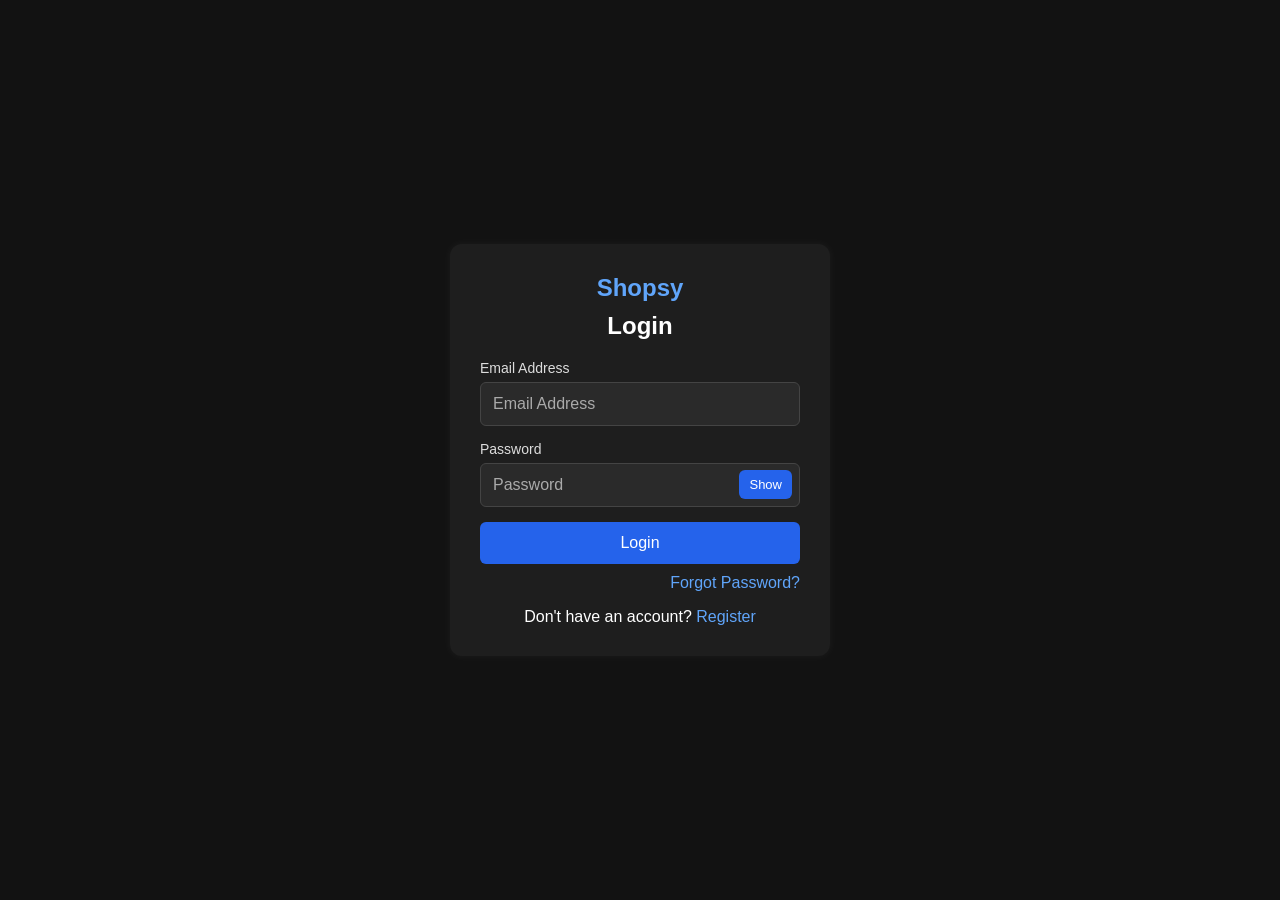
==== home.html @ 78143241 "initial commit" ====
<!DOCTYPE html>
<html lang="en">
<head>
    <meta charset="UTF-8">
    <meta name="viewport" content="width=device-width, initial-scale=1.0">
    <title>Home - Shopsy</title>
    <link rel="stylesheet" href="style.css">
</head>
<body data-auth="required">
<header>
    <nav class="navbar" aria-label="Main navigation">
        <h2>Shopsy</h2>
        <ul>
            <li><a href="home.html">Home</a></li>
            <li><a href="products.html">Products</a></li>
            <li><a href="contact.html">Contact</a></li>
            <li><a href="index.html" id="logoutLink">Logout</a></li>
        </ul>
    </nav>
</header>

<main>
    <section class="hero" aria-labelledby="homeTitle">
        <h1 id="homeTitle">Welcome to Shopsy</h1>
        <p>Best deals on electronics, gadgets, and everyday tech.</p>
        <a href="products.html" class="hero-btn">Shop Products</a>
    </section>

    <section class="products" aria-labelledby="featuredTitle">
        <h2 id="featuredTitle">Featured Products</h2>

        <article class="card">
            <img src="images/watch.jpg" alt="Smart Watch">
            <h3>Smart Watch</h3>
            <p>Rs. 1999</p>
            <button type="button" class="cart-btn">Add to Cart</button>
        </article>

        <article class="card">
            <img src="images/headphones.jpg" alt="Headphones">
            <h3>Headphones</h3>
            <p>Rs. 1499</p>
            <button type="button" class="cart-btn">Add to Cart</button>
        </article>

        <article class="card">
            <img src="images/laptop.jpg" alt="Laptop">
            <h3>Laptop</h3>
            <p>Rs. 49999</p>
            <button type="button" class="cart-btn">Add to Cart</button>
        </article>
    </section>
</main>

<footer>
    <p>&copy; 2026 Shopsy. All Rights Reserved.</p>
</footer>

<script src="script.js"></script>
</body>
</html>
---- style.css ----
*{margin:0;padding:0;box-sizing:border-box;font-family:Arial,sans-serif}
body{min-height:100vh;background:#121212;color:white}
a{color:#60a5fa;text-decoration:none}
p{margin-top:16px;text-align:center}

label{display:block;margin:0 0 6px;color:#ddd;font-size:14px}
input,textarea,button,.hero-btn{
    width:100%;padding:12px;border-radius:6px;font-size:16px;
}
input,textarea{
    margin-bottom:15px;border:1px solid #444;background:#2a2a2a;color:white;
}
input:focus,textarea:focus,a:focus,button:focus{
    outline:2px solid #60a5fa;outline-offset:3px;
}
input::placeholder,textarea::placeholder{color:#aaa}
textarea{resize:vertical}
button,.hero-btn{border:0;background:#2563eb;color:white;cursor:pointer}
button:hover,.hero-btn:hover{background:#1d4ed8}

.container{
    min-height:100vh;padding:20px;display:flex;justify-content:center;align-items:center;
}
.login-box,.card,.contact-form,.contact-info{
    background:#1e1e1e;border-radius:12px;box-shadow:0 0 10px rgba(255,255,255,.05);
}
.login-box{width:100%;max-width:380px;padding:30px}
.login-box h1,.products h1,.products h2,.contact-container h1{
    text-align:center;color:#60a5fa;margin-bottom:10px;
}
.login-box h2{text-align:center;margin-bottom:20px}
.forgot{display:block;text-align:right;margin-top:10px}
.password-box{position:relative}
.password-box input{padding-right:70px}
.password-box button{
    position:absolute;top:7px;right:8px;width:auto;padding:7px 10px;font-size:13px;
}

.navbar{
    background:#181818;border-bottom:1px solid #333;padding:15px 24px;
    display:flex;flex-direction:column;align-items:center;gap:12px;text-align:center;
}
.navbar ul{list-style:none;display:flex;flex-direction:column;gap:10px}
.navbar a{color:white}
.navbar a:hover{color:#60a5fa}

.hero{text-align:center;padding:45px 20px}
.hero h1{font-size:28px;margin-bottom:15px}
.hero p{color:#ccc;margin-bottom:24px}
.hero-btn{display:inline-block;width:auto;padding:12px 24px}

.products,.contact-content{display:grid;gap:20px}
.products{grid-template-columns:repeat(auto-fit,minmax(220px,1fr));padding:35px 24px}
.products h1,.products h2{grid-column:1/-1}
.card{padding:20px;text-align:center;transition:.3s}
.card:hover{transform:translateY(-5px)}
.card img{width:100%;height:180px;object-fit:cover;border-radius:10px}
.card h3,.card button{margin-top:15px}
.card p,.info-item h3{color:#60a5fa;font-weight:bold}

.contact-page{padding:35px 20px}
.contact-container{max-width:1000px;margin:0 auto}
.contact-container h1{margin-bottom:25px}
.contact-content{grid-template-columns:repeat(auto-fit,minmax(280px,1fr));gap:25px}
.contact-form,.contact-info{padding:25px}
.contact-form h2,.contact-info h2{margin-bottom:20px}
.info-item{margin-bottom:18px}
.info-item h3{margin-bottom:6px;font-size:16px}
.info-item p{margin-top:0;text-align:left;color:#ddd;line-height:1.5}

footer{background:#181818;text-align:center;padding:20px;margin-top:20px}

@media(min-width:769px){
    .navbar{flex-direction:row;justify-content:space-between;text-align:left}
    .navbar ul{flex-direction:row;gap:20px;flex-wrap:wrap}
    .hero{padding:70px 20px}
    .hero h1{font-size:40px}
}
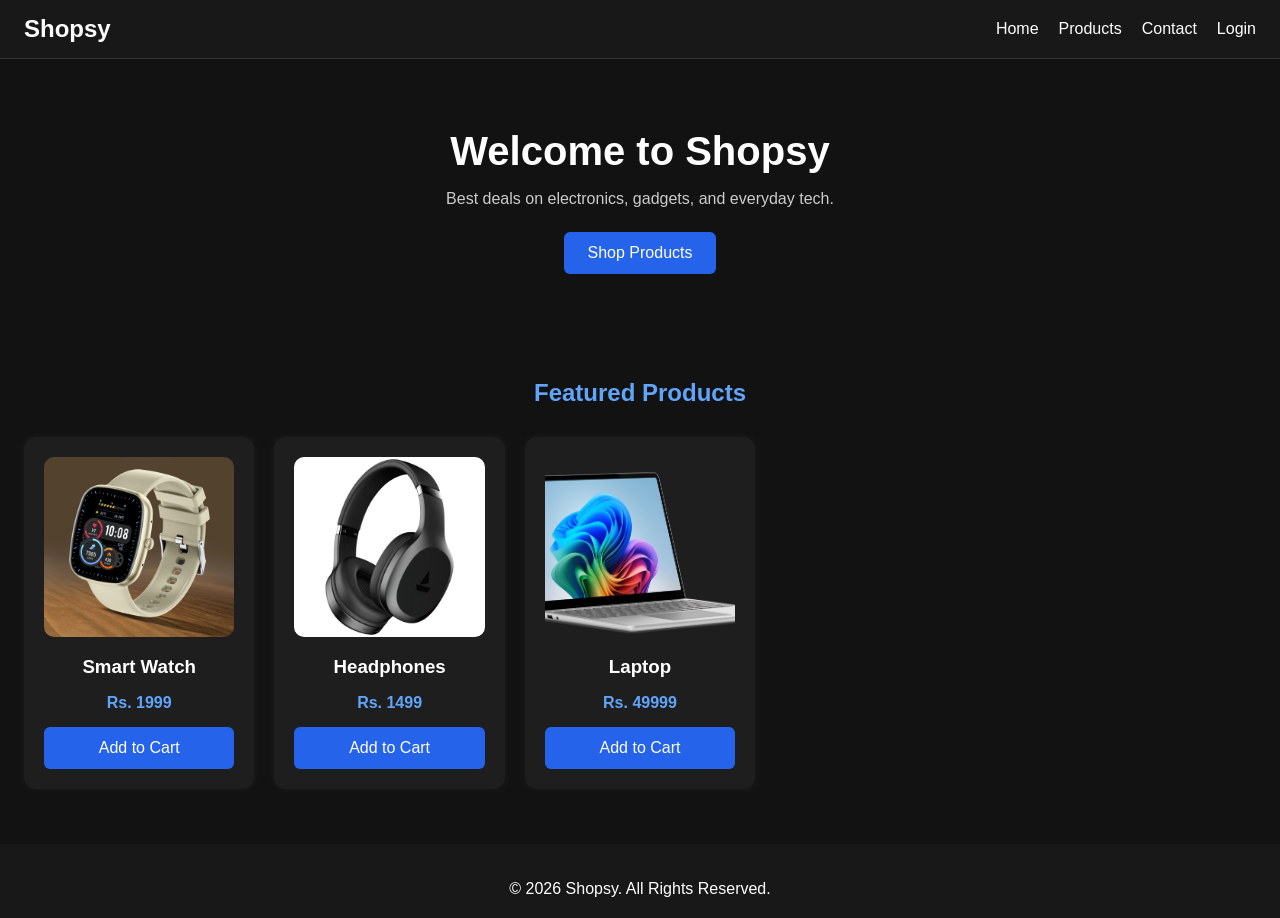
==== commit 82ba915b: "Fixed navbar issue" ====
--- a/home.html
+++ b/home.html
@@ -6,7 +6,7 @@
     <title>Home - Shopsy</title>
     <link rel="stylesheet" href="style.css">
 </head>
-<body data-auth="required">
+<body>
 <header>
     <nav class="navbar" aria-label="Main navigation">
         <h2>Shopsy</h2>
